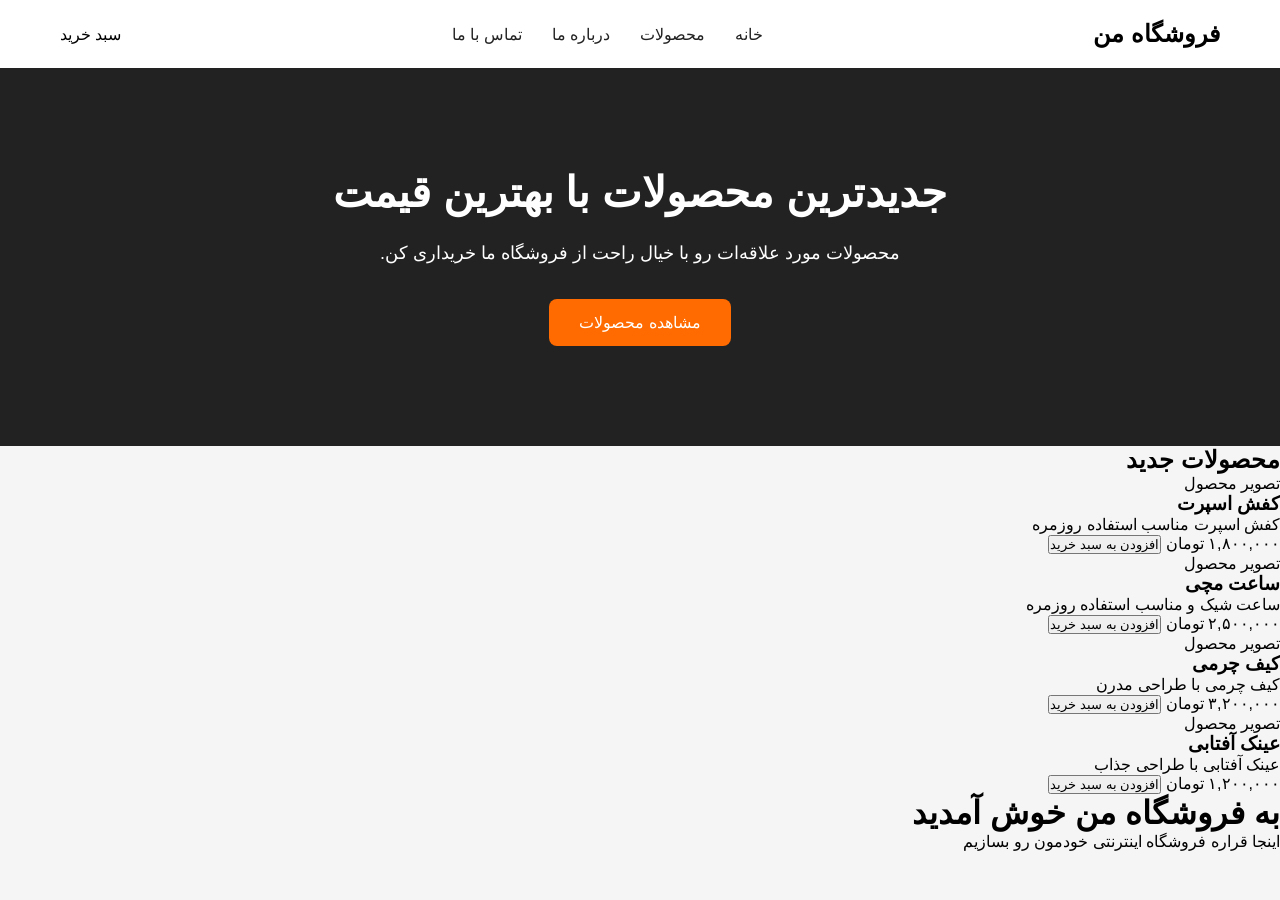
==== index.html @ e21a18cc "start shopping project" ====
<!DOCTYPE html>
<html lang="fa" dir="rtl">

<head>
    <meta charset="UTF-8">
    <meta name="viewport" content="width=device-width, initial-scale=1.0">
    <title>shopping</title>
    <link rel="stylesheet" href="css/style.css">
</head>

<body>
    <header>
        <div class="logo">
            فروشگاه من
        </div>

        <nav>
            <a href="#">
                خانه
            </a>
            <a href="#">
                محصولات
            </a>
            <a href="#">
                درباره ما
            </a>
            <a href="#">
                تماس با ما
            </a>
        </nav>

        <div class="cart">
            سبد خرید
        </div>

    </header>

    <!-- بخش محصولات جدید -->
    <section class="hero">

        <div class="hero-content">

            <h1>
                جدیدترین محصولات با بهترین قیمت
            </h1>

            <p>
                محصولات مورد علاقه‌ات رو با خیال راحت از فروشگاه ما خریداری کن.
            </p>

            <a href="#" class="hero-button">
                مشاهده محصولات
            </a>

        </div>

    </section>

    <!-- بخش کارت ها -->
    <section class="products">

        <h2>محصولات جدید</h2>

        <div class="products-grid">

            <div class="product-card">
                <div class="product-image">
                    تصویر محصول
                </div>

                <h3>
                    کفش اسپرت
                </h3>

                <p>
                    کفش اسپرت مناسب استفاده روزمره
                </p>

                <span class="price">
                    ۱,۸۰۰,۰۰۰ تومان
                </span>

                <button>
                    افزودن به سبد خرید
                </button>
            </div>


            <div class="product-card">
                <div class="product-image">
                    تصویر محصول
                </div>

                <h3>
                    ساعت مچی
                </h3>

                <p>
                    ساعت شیک و مناسب استفاده روزمره
                </p>

                <span class="price">
                    ۲,۵۰۰,۰۰۰ تومان
                </span>

                <button>
                    افزودن به سبد خرید
                </button>
            </div>


            <div class="product-card">
                <div class="product-image">
                    تصویر محصول
                </div>

                <h3>
                    کیف چرمی
                </h3>

                <p>
                    کیف چرمی با طراحی مدرن
                </p>

                <span class="price">
                    ۳,۲۰۰,۰۰۰ تومان
                </span>

                <button>
                    افزودن به سبد خرید
                </button>
            </div>


            <div class="product-card">
                <div class="product-image">
                    تصویر محصول
                </div>

                <h3>
                    عینک آفتابی
                </h3>

                <p>
                    عینک آفتابی با طراحی جذاب
                </p>

                <span class="price">
                    ۱,۲۰۰,۰۰۰ تومان
                </span>

                <button>
                    افزودن به سبد خرید
                </button>
            </div>

        </div>

    </section>
    <main>
        <h1>
            به فروشگاه من خوش آمدید
        </h1>

        <p>
            اینجا قراره فروشگاه اینترنتی خودمون رو بسازیم
        </p>
    </main>

    <script src="js/script.js"></script>
</body>

</html>
---- css/style.css ----
* {
    margin: 0;
    padding: 0;
    box-sizing: border-box;
}

body {
    font-family: Arial, sans-serif;
    background-color: #f5f5f5;
}

/* هدر */
header {
    display: flex;
    align-items: center;
    justify-content: space-between;
    padding: 20px 60px;
    background-color: white;
}

.logo {
    font-size: 24px;
    font-weight: bold;
}

nav {
    display: flex;
    gap: 30px;
}

nav a {
    text-decoration: none;
    color: #222;
}

.cart {
    font-size: 16px;
}

/* پایان هدر */

/* بخش محصولات جدید */
.hero {
    padding: 100px 60px;
    background-color: #222;
    color: white;
    text-align: center;
}

.hero-content {
    max-width: 700px;
    margin: 0 auto;
}

.hero h1 {
    font-size: 42px;
    margin-bottom: 20px;
}

.hero p {
    font-size: 18px;
    line-height: 1.8;
    margin-bottom: 30px;
}

.hero-button {
    display: inline-block;
    padding: 14px 30px;
    background-color: #ff6b00;
    color: white;
    text-decoration: none;
    border-radius: 8px;
}
/* پایان بخش محصولات جدید */
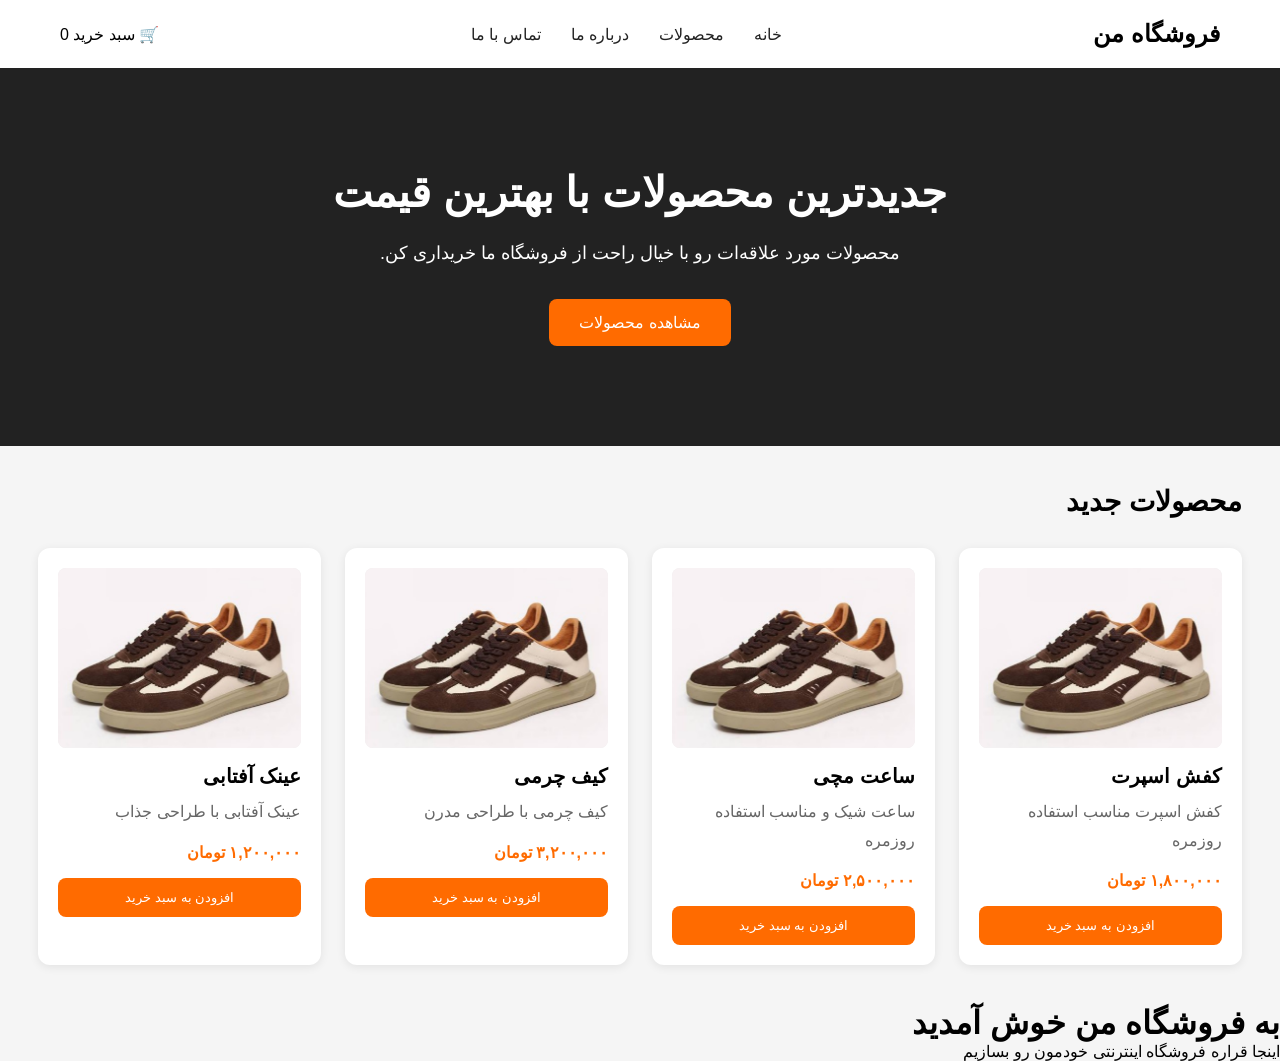
==== commit 74272ab8: "add js (Clicking updates the shopping cart count)" ====
--- a/index.html
+++ b/index.html
@@ -30,7 +30,8 @@
         </nav>
 
         <div class="cart">
-            سبد خرید
+            🛒 سبد خرید
+            <span id="cart-count">0</span>
         </div>
 
     </header>
@@ -65,7 +66,7 @@
 
             <div class="product-card">
                 <div class="product-image">
-                    تصویر محصول
+                    <img src="img/1.jpg" alt="کفش اسپرت">
                 </div>
 
                 <h3>
@@ -88,7 +89,7 @@
 
             <div class="product-card">
                 <div class="product-image">
-                    تصویر محصول
+                    <img src="img/1.jpg" alt="ساعت مچی">
                 </div>
 
                 <h3>
@@ -111,7 +112,7 @@
 
             <div class="product-card">
                 <div class="product-image">
-                    تصویر محصول
+                    <img src="img/1.jpg" alt="کیف چرمی">
                 </div>
 
                 <h3>
@@ -134,7 +135,7 @@
 
             <div class="product-card">
                 <div class="product-image">
-                    تصویر محصول
+                    <img src="img/1.jpg" alt="عینک آفتابی">
                 </div>
 
                 <h3>
--- a/css/style.css
+++ b/css/style.css
@@ -71,4 +71,126 @@
     text-decoration: none;
     border-radius: 8px;
 }
-/* پایان بخش محصولات جدید */+/* پایان بخش محصولات جدید */
+
+/* جیدمان محصولات */
+/* بخش کارت ها  */
+.products {
+    padding: 3%;
+}
+
+.products h2 {
+    font-size: 28px;
+    margin-bottom: 30px;
+}
+
+.products-grid {
+    display: grid;
+    grid-template-columns: repeat(4, 1fr);
+    /* grid-template-columns: repeat(2, 1fr); */
+    gap: 24px;
+}
+
+.product-card {
+    background-color: white;
+    padding: 20px;
+    border-radius: 12px;
+    box-shadow: 0 2px 10px rgba(0, 0, 0, 0.08);
+}
+
+.product-image {
+    height: 180px;
+    background-color: #eeeeee;
+    display: flex;
+    align-items: center;
+    justify-content: center;
+    border-radius: 8px;
+    margin-bottom: 16px;
+}
+
+.product-card h3 {
+    font-size: 20px;
+    margin-bottom: 10px;
+}
+
+.product-card p {
+    color: #666666;
+    line-height: 1.8;
+    margin-bottom: 16px;
+}
+
+.price {
+    display: block;
+    color: #ff6b00;
+    font-weight: bold;
+    margin-bottom: 16px;
+}
+
+.product-card button {
+    width: 100%;
+    padding: 12px;
+    border: none;
+    border-radius: 8px;
+    background-color: #ff6b00;
+    color: white;
+    cursor: pointer;
+}
+
+/* برای عکس های محصولات */
+.product-image img {
+    width: 100%;
+    height: 100%;
+    /* لاین زیر میاد نسبت به باکسش تنظیم میکنه سایزش رو */
+    object-fit: cover;
+    border-radius: 8px;
+}
+
+/* سایت Responsive بخش */
+/* تبلت و صفحه‌های متوسط */
+@media (max-width: 900px) {
+    .products-grid {
+        grid-template-columns: repeat(2, 1fr);
+    }
+
+    header {
+        padding: 20px 30px;
+    }
+
+    .products {
+        padding: 40px 30px;
+    }
+}
+
+/* موبایل */
+@media (max-width: 600px) {
+    .products-grid {
+        grid-template-columns: 1fr;
+    }
+
+    header {
+        padding: 20px;
+        flex-wrap: wrap;
+        gap: 20px;
+    }
+
+    nav {
+        gap: 15px;
+        flex-wrap: wrap;
+    }
+
+    .products {
+        padding: 30px 20px;
+    }
+
+    .hero {
+        padding: 70px 20px;
+    }
+
+    .hero h1 {
+        font-size: 28px;
+    }
+
+    .hero p {
+        font-size: 16px;
+    }
+}
